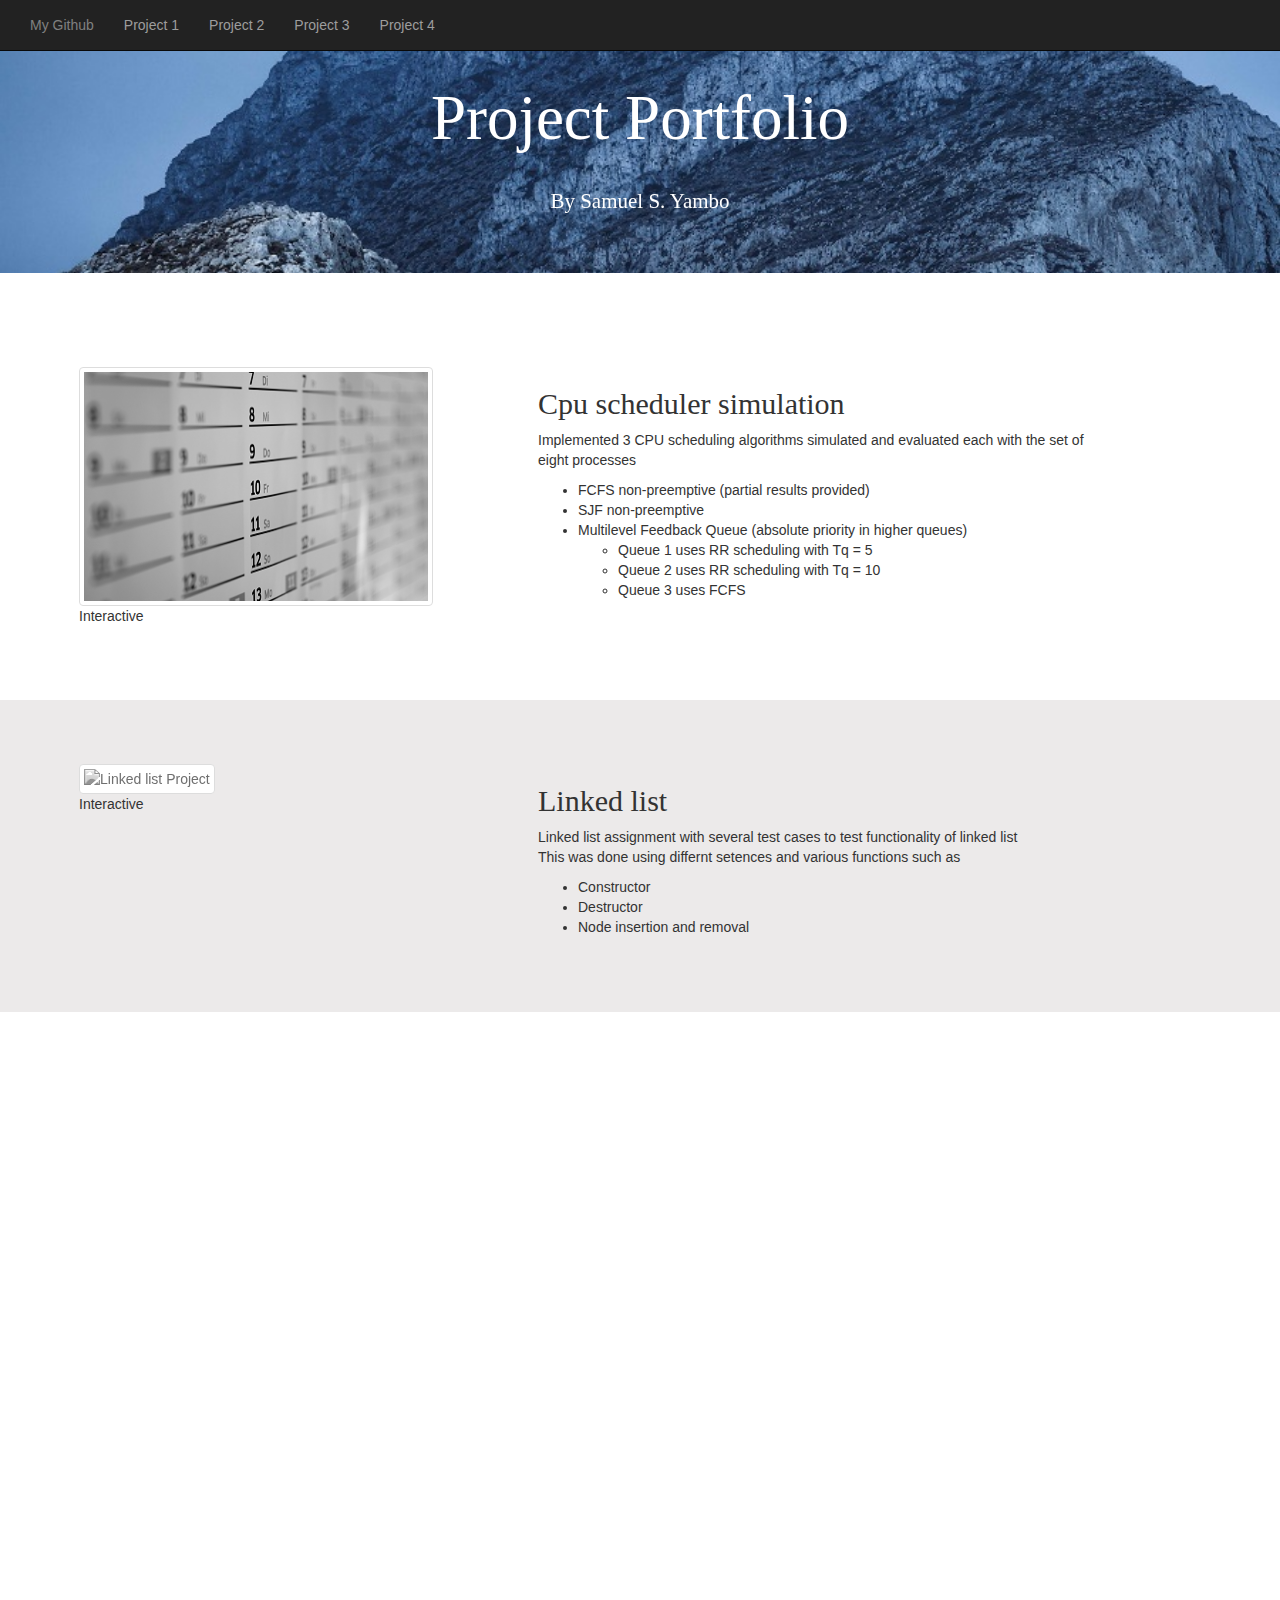
==== index.html @ de7bcdaa "Update index.html" ====
<!DOCTYPE html>
<html lang="en">
<head>
  <title>Samuel Yambo's Project Portfolio | Computer Science</title>
  <meta name="description" content="Project portfolio for Samuel S. Yambo. A computer science student based in South Florida with a passion for problem solving and creative solutions.">
  <meta charset="utf-8">
  <meta name="viewport" content="width=device-width, initial-scale=1">
  <script src="https://ajax.googleapis.com/ajax/libs/jquery/3.5.1/jquery.min.js" defer></script>
  <script src="https://maxcdn.bootstrapcdn.com/bootstrap/3.4.1/js/bootstrap.min.js" defer></script>
  <link rel="stylesheet" href="bootstrap.min.css">  
  <link rel="stylesheet" href="style.css">
  <link rel="stylesheet" href="https://unpkg.com/aos@next/dist/aos.css" />
  
  <!-- Global site tag (gtag.js) - Google Analytics -->
  <script defer src="https://www.googletagmanager.com/gtag/js?id=G-B036YCTXQW"></script>
  <script defer>
  window.dataLayer = window.dataLayer || [];
  function gtag(){dataLayer.push(arguments);}
  gtag('js', new Date());
  gtag('config', 'G-B036YCTXQW');
  </script>
</head>

<body>

<nav class="navbar navbar-inverse navbar-fixed-top">
  <div class="container-fluid">
    <div class="navbar-header">
      <button type="button" class="navbar-toggle" data-toggle="collapse" data-target="#myNavbar">
        <span class="icon-bar"></span>
        <span class="icon-bar"></span>
        <span class="icon-bar"></span>                        
      </button>
    </div>
    <div class="collapse navbar-collapse" id="myNavbar">
      <ul class="nav navbar-nav">
        <li ><a style="color:gray" href="https://github.com/YamboS">My Github</a></li>
        <li><a href="#Project1" >Project 1</a></li>
        <li><a href="#Project2" >Project 2</a></li>
        <li><a href="#Project3" >Project 3</a></li>
        <li><a href="#Project4" >Project 4</a></li>
      </ul>
    </div>
  </div>
</nav>

<div class="jumbotron" id="bround" style="padding: 64px 64px 40px 64px;color: rgb(255, 255, 255);">
  <div class="container text-center">
    <h1 data-aos="fade">Project Portfolio <br> <span style="font-size:21px;">By Samuel S. Yambo</span></h1>      
  </div>
</div>

<div class="container" id="Project1" data-aos="fade-right">
  <div class="col-sm-4">
    <a href="p1.html">
      <img src="pics/schedule.webp" decoding="async" alt="Cpu scheduler simulation" class="img-thumbnail">
    </a>
    <p>Interactive</p>
  </div>   
  <div class="col-sm-6" id="section">
    <h2>Cpu scheduler simulation</h2>
    <p>
      Implemented 3 CPU scheduling algorithms 
      simulated and evaluated each with the set of eight processes
      <ul>
        <li>FCFS non-preemptive (partial results provided)</li>
        <li>SJF non-preemptive </li>
        <li>Multilevel Feedback Queue (absolute priority in higher queues)</li>
        <ul>
          <li>Queue 1 uses RR scheduling with Tq = 5</li>
          <li>Queue 2 uses RR scheduling with Tq = 10</li>
          <li>Queue 3 uses FCFS</li>
        </ul>
      </ul>
    </p>
  </div>                         
  <div class="col-sm-2"></div>
</div>   

<div class="container" id="Project2" data-aos="fade-right">
  <div class="col-sm-4">
    <a href="p2.html">
      <img src="pics/list.png" decoding="async" alt="Linked list Project" class="img-thumbnail" loading="lazy">
    </a>    
    <p>Interactive</p>
  </div>
  <div class="col-sm-6" id="section">
    <h2>Linked list</h2>
      <p>
        Linked list assignment with several test cases to test functionality of linked list <br>
        This was done using differnt setences and various functions such as
        <ul>
          <li>Constructor</li>
          <li>Destructor</li>
          <li>Node insertion and removal</li>
        </ul>
      </p>
  </div>            
  <div class="col-sm-2"></div>
</div>

<div class="container" id="Project3" data-aos="fade-right">
  <div class="col-sm-4">
    <a href="https://github.com/YamboS/Projects/tree/main/project%20source%20code/project%203">
      <img src="pics/flower.webp" decoding="async" alt="Iris flower set Project" class="img-thumbnail" loading="lazy">
    </a>
    <p>Non-Interactive</p>
  </div>  
  <div class="col-sm-6" id="section">
    <h2>Iris flower set</h2>
    <p>
        For each of the four flower attributes these values were calculated and then normalized
        <ul>
          <li>Minimum,  Maximum,  Mean, and  Standard deviation</li>  
        </ul>
        <span style="color:gray">A scatter plots of the data, two features at a time based off</span>
        <ul>
          <li>sepal width vs. sepal length </li>
          <li>petal width vs. petal length</li>
        </ul>        
         <span style="color:gray" >A manual decision tree classifier based off of petal width and length</span>
    </p>
  </div>
  <div class="col-sm-2"></div>                
</div> 

<div class="container" id="Project4" data-aos="fade-right">
  <div class="col-sm-4">
  <a href="https://github.com/YamboS/Projects/tree/main/project%20source%20code/project%204">
      <img src="pics/car.webp" decoding="async" alt="Epa car data Project" class="img-thumbnail" loading="lazy">
  </a>
  <p>Non-Interactive</p>
  </div>
  <div class="col-sm-6" id="section">
    <h2>Epa car data</h2>
    <p>
        Finds vehicles that are within a user provided range and, 
        displays information (make, model) 
        <br>about vehicles that fall withing that range 
    </p>
    <p>Ask the user to choose from 3 options: 
      <ul>
        <li>Highway MPG</li>
        <li>City MPG</li>
        <li>Overall MPG</li>
      </ul>
      <span style="color:gray">Prompt user to input the preferred way to produce the plot:</span>
      <br>
      <ul>
        <li>Display on screen</li>
        <li>Save to file.</li>                
      </ul>
      <br>
  </div>            
  <div class="col-sm-2"></div>
</div>
<script src="https://unpkg.com/aos@next/dist/aos.js"></script>
<script>
  AOS.init();
</script>
</body>
</html>
---- style.css ----
#bround{    
    background-image: url(pics/background.jpg);   
    height: 90%;
    background-position: center;
    background-repeat: no-repeat;
    background-size: 100%;
  }
  
  h1,h2{
    font-family: 'Playfair Display', serif;
  }
  p,ul,li{
    font-family: 'Lato', sans-serif;
  }
    
  .navbar {
    margin-bottom: 0;
    border-radius: 0;
      
  }
    
  footer {
    background-color:black;
    padding: 25px;
  }

  #Project2,#Project4{
    background-color: rgb(236, 234, 234);
    padding: 64px;
    min-width: 100%;
  }

  #Project1,#Project3 {
    background-color: rgb(255, 255, 255);
    padding: 64px;
    min-width: 100%;
  }
  .img-thumbnail {
    filter: grayscale(100%);
    -webkit-filter: grayscale(100%);
  }

  .img-thumbnail:hover {
    filter: none;
    -webkit-filter: grayscale(0);
  }
  #section{
    margin-left:75px ;
  }
  @media only screen and (max-device-width: 600px){
    #section{
      margin-left: auto;
    }

    img{
      width: 235px;
      height: 160px;
    }
  }
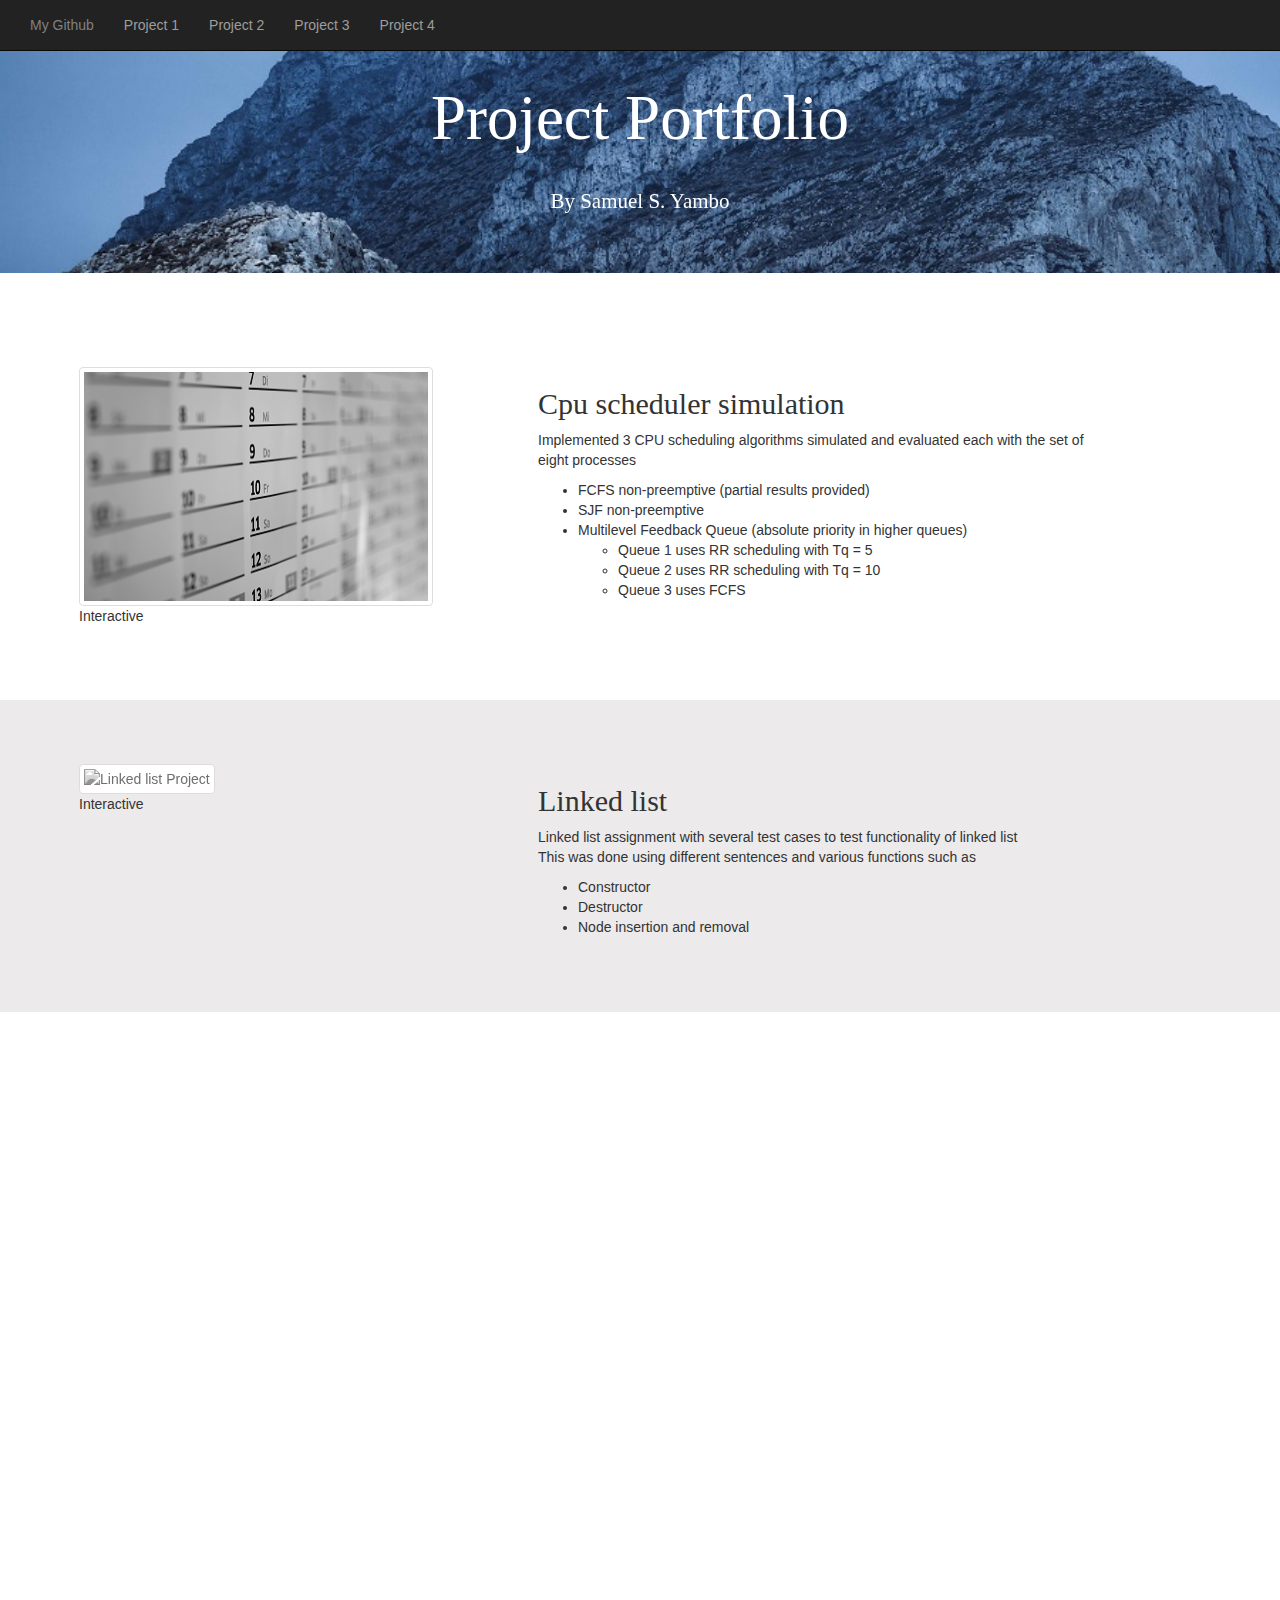
==== commit d264aa5c: "Update index.html" ====
--- a/index.html
+++ b/index.html
@@ -88,7 +88,7 @@
     <h2>Linked list</h2>
       <p>
         Linked list assignment with several test cases to test functionality of linked list <br>
-        This was done using differnt setences and various functions such as
+        This was done using different sentences  and various functions such as
         <ul>
           <li>Constructor</li>
           <li>Destructor</li>
@@ -136,7 +136,7 @@
     <p>
         Finds vehicles that are within a user provided range and, 
         displays information (make, model) 
-        <br>about vehicles that fall withing that range 
+        <br>about vehicles that fall within that range 
     </p>
     <p>Ask the user to choose from 3 options: 
       <ul>
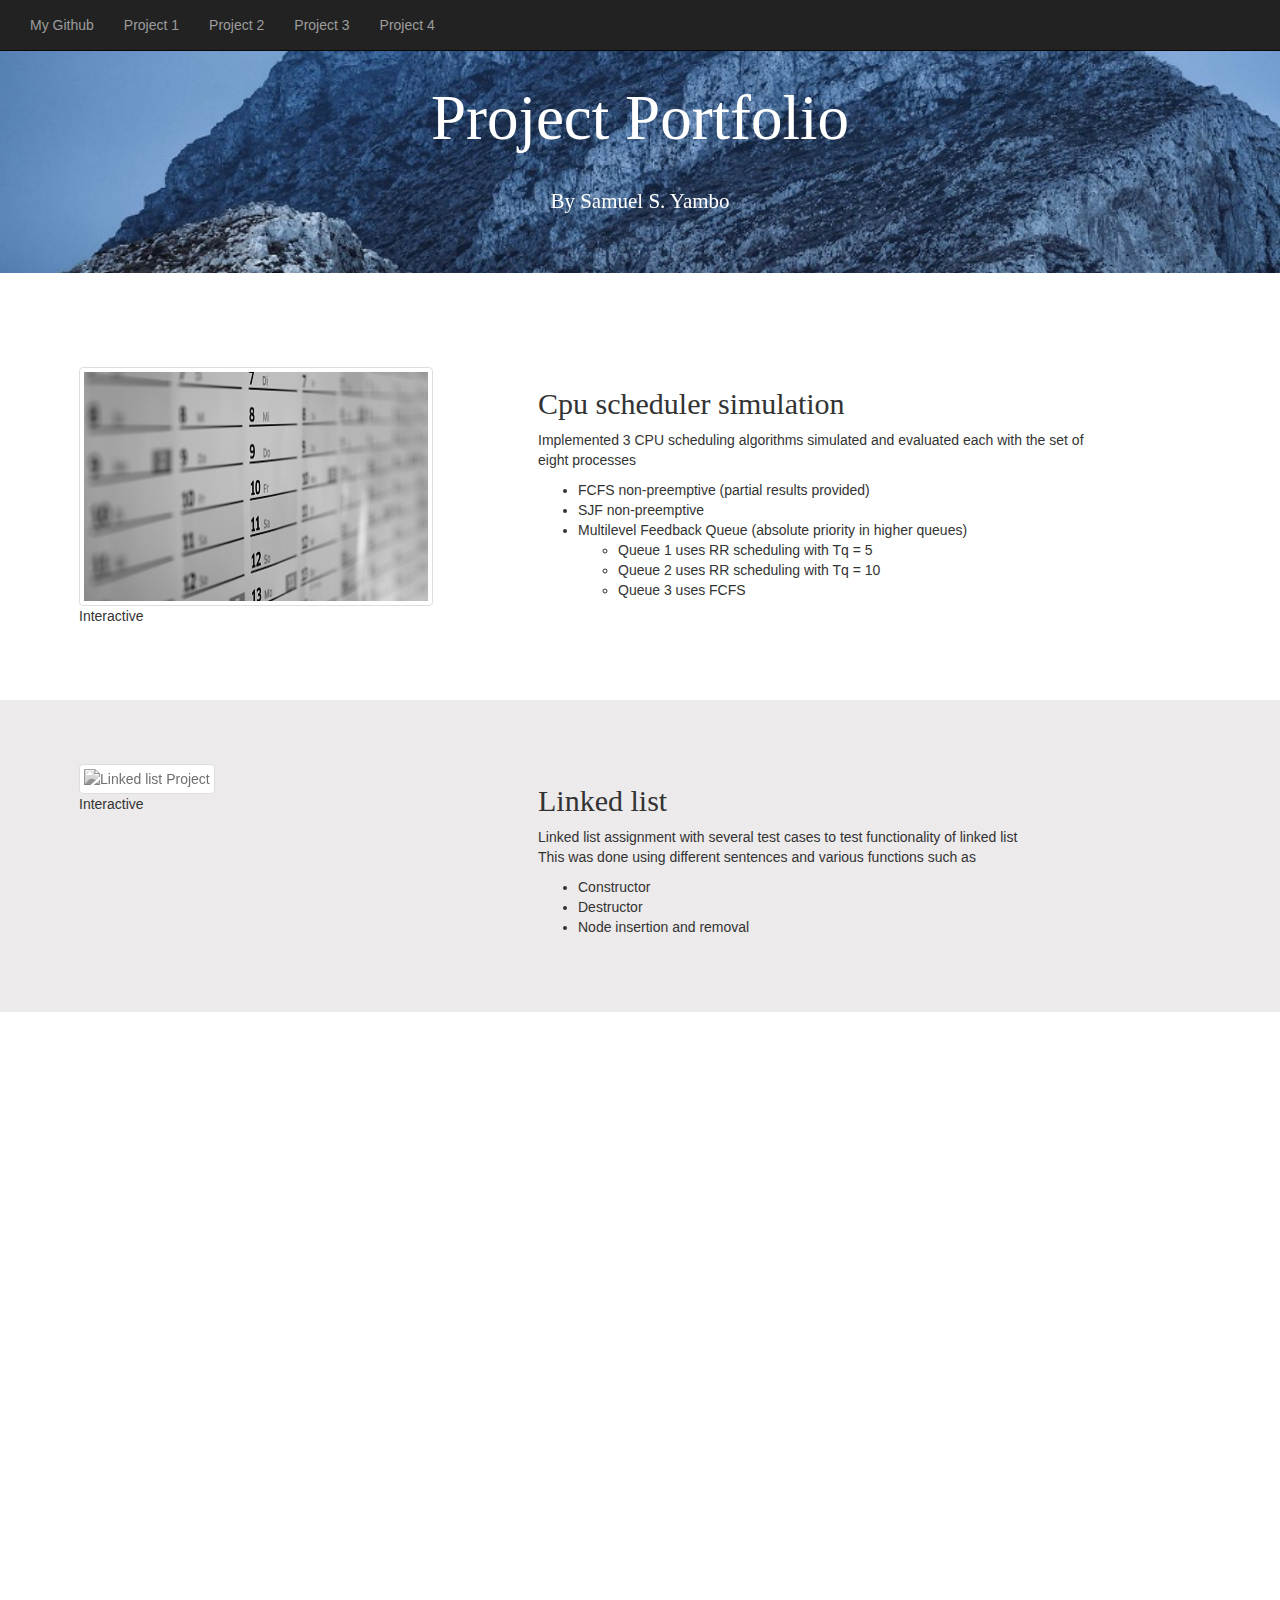
==== commit bfda1f9d: "Update index.html" ====
--- a/index.html
+++ b/index.html
@@ -2,15 +2,12 @@
 <html lang="en">
 <head>
   <title>Samuel Yambo's Project Portfolio | Computer Science</title>
-  <meta name="description" content="Project portfolio for Samuel S. Yambo. A computer science student based in South Florida with a passion for problem solving and creative solutions.">
+  <meta name="description" content="Project portfolio for Samuel Yambo, a computer science student based in South Florida with a passion for problem solving and creative solutions.">
   <meta charset="utf-8">
-  <meta name="viewport" content="width=device-width, initial-scale=1">
-  <script src="https://ajax.googleapis.com/ajax/libs/jquery/3.5.1/jquery.min.js" defer></script>
-  <script src="https://maxcdn.bootstrapcdn.com/bootstrap/3.4.1/js/bootstrap.min.js" defer></script>
+  <meta name="viewport" content="width=device-width, initial-scale=1"> 
   <link rel="stylesheet" href="bootstrap.min.css">  
   <link rel="stylesheet" href="style.css">
-  <link rel="stylesheet" href="https://unpkg.com/aos@next/dist/aos.css" />
-  
+  <link rel="stylesheet" href="https://unpkg.com/aos@next/dist/aos.css" />  
   <!-- Global site tag (gtag.js) - Google Analytics -->
   <script defer src="https://www.googletagmanager.com/gtag/js?id=G-B036YCTXQW"></script>
   <script defer>
@@ -26,7 +23,7 @@
 <nav class="navbar navbar-inverse navbar-fixed-top">
   <div class="container-fluid">
     <div class="navbar-header">
-      <button type="button" class="navbar-toggle" data-toggle="collapse" data-target="#myNavbar">
+      <button type="button" class="navbar-toggle" data-toggle="collapse" aria-label="Dropdown button" data-target="#myNavbar">
         <span class="icon-bar"></span>
         <span class="icon-bar"></span>
         <span class="icon-bar"></span>                        
@@ -34,7 +31,7 @@
     </div>
     <div class="collapse navbar-collapse" id="myNavbar">
       <ul class="nav navbar-nav">
-        <li ><a style="color:gray" href="https://github.com/YamboS">My Github</a></li>
+        <li ><a href="https://github.com/YamboS">My Github</a></li>
         <li><a href="#Project1" >Project 1</a></li>
         <li><a href="#Project2" >Project 2</a></li>
         <li><a href="#Project3" >Project 3</a></li>
@@ -66,11 +63,13 @@
         <li>FCFS non-preemptive (partial results provided)</li>
         <li>SJF non-preemptive </li>
         <li>Multilevel Feedback Queue (absolute priority in higher queues)</li>
-        <ul>
+        <li style="list-style-type: none;">
+        <ul >
           <li>Queue 1 uses RR scheduling with Tq = 5</li>
           <li>Queue 2 uses RR scheduling with Tq = 10</li>
           <li>Queue 3 uses FCFS</li>
         </ul>
+      </li>
       </ul>
     </p>
   </div>                         
@@ -113,12 +112,12 @@
         <ul>
           <li>Minimum,  Maximum,  Mean, and  Standard deviation</li>  
         </ul>
-        <span style="color:gray">A scatter plots of the data, two features at a time based off</span>
+        <span style="color:rgb(96, 95, 95)">A scatter plots of the data, two features at a time based off</span>
         <ul>
           <li>sepal width vs. sepal length </li>
           <li>petal width vs. petal length</li>
         </ul>        
-         <span style="color:gray" >A manual decision tree classifier based off of petal width and length</span>
+         <span style="color:rgb(96, 95, 95)" >A manual decision tree classifier based off of petal width and length</span>
     </p>
   </div>
   <div class="col-sm-2"></div>                
@@ -144,7 +143,7 @@
         <li>City MPG</li>
         <li>Overall MPG</li>
       </ul>
-      <span style="color:gray">Prompt user to input the preferred way to produce the plot:</span>
+      <span style="color:rgb(96, 95, 95)">Prompt user to input the preferred way to produce the plot:</span>
       <br>
       <ul>
         <li>Display on screen</li>
@@ -154,6 +153,8 @@
   </div>            
   <div class="col-sm-2"></div>
 </div>
+<script src="https://ajax.googleapis.com/ajax/libs/jquery/3.5.1/jquery.min.js" defer></script>
+<script src="https://maxcdn.bootstrapcdn.com/bootstrap/3.4.1/js/bootstrap.min.js" defer></script>
 <script src="https://unpkg.com/aos@next/dist/aos.js"></script>
 <script>
   AOS.init();
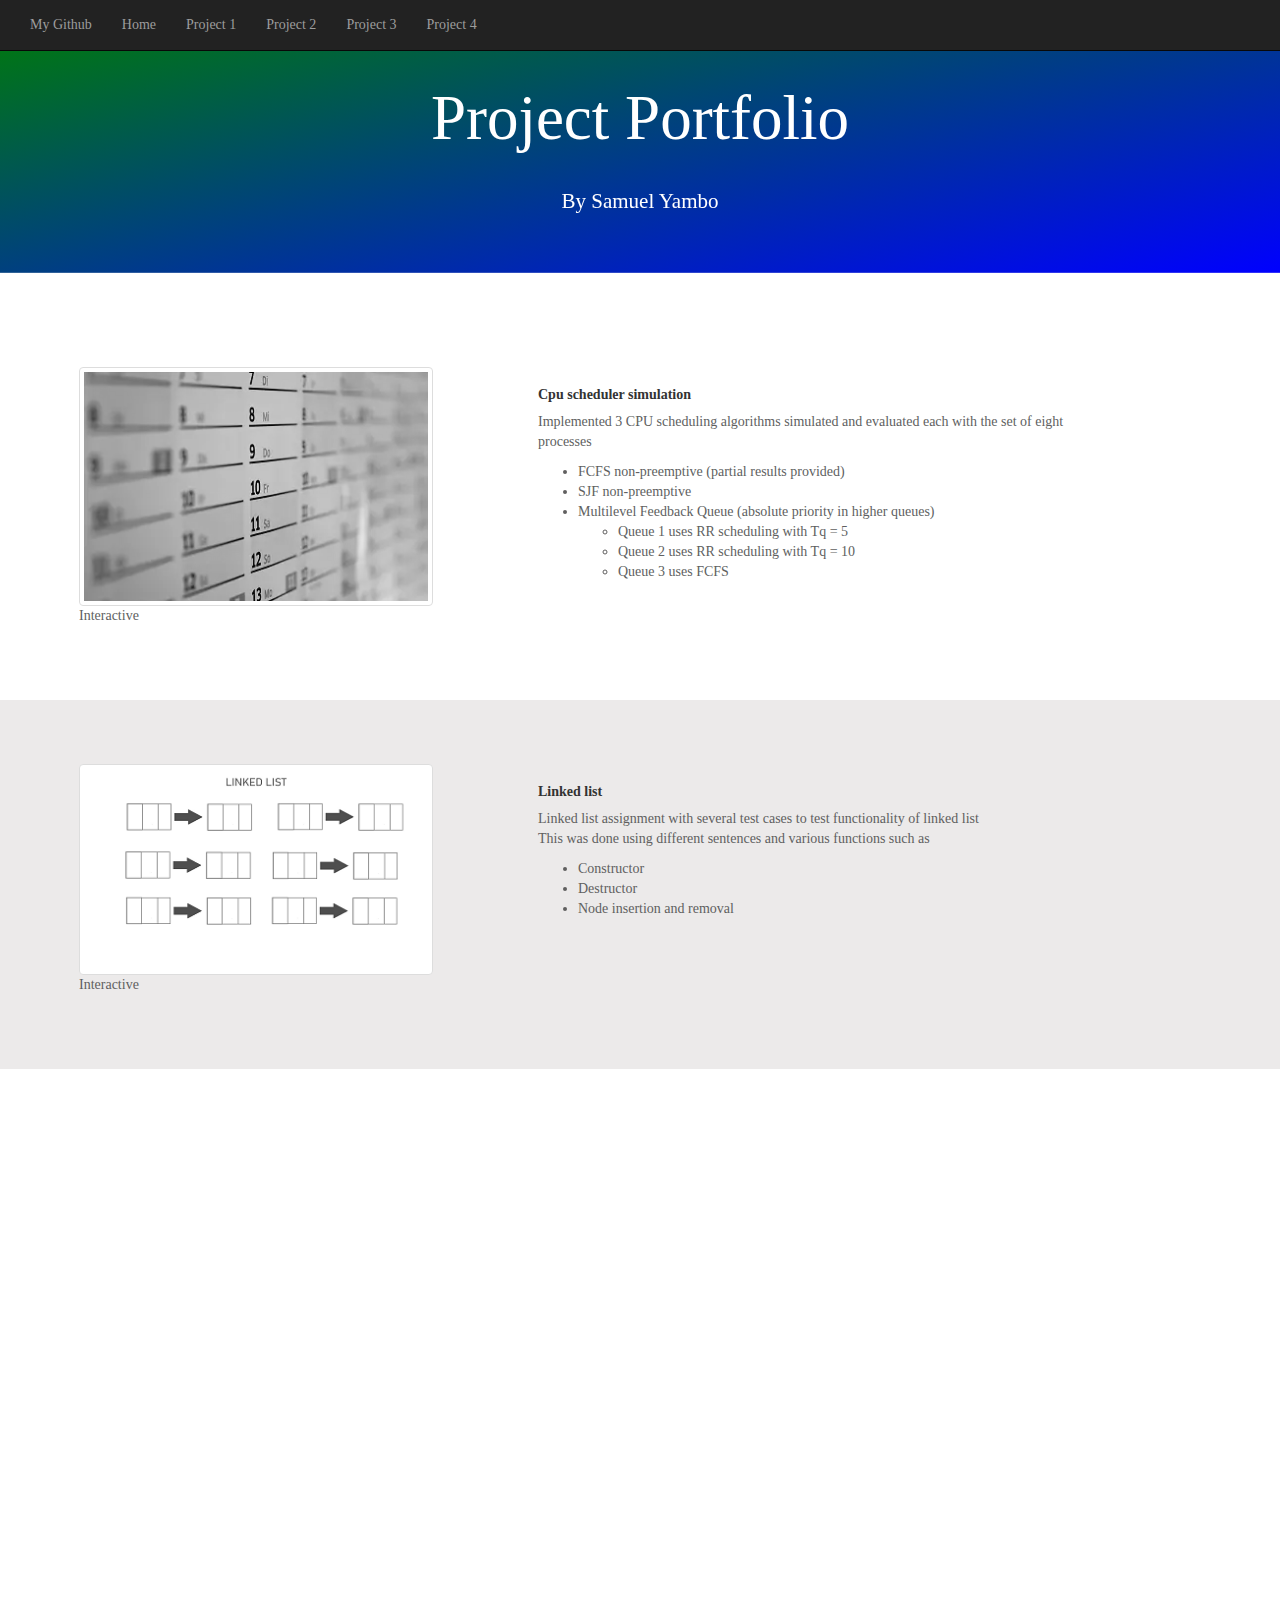
==== commit 96b08768: "Updates to site" ====
--- a/index.html
+++ b/index.html
@@ -1,6 +1,15 @@
 <!DOCTYPE html>
 <html lang="en">
 <head>
+  <!-- Google tag (gtag.js) -->
+<script async src="https://www.googletagmanager.com/gtag/js?id=G-B036YCTXQW"></script>
+<script>
+  window.dataLayer = window.dataLayer || [];
+  function gtag(){dataLayer.push(arguments);}
+  gtag('js', new Date());
+
+  gtag('config', 'G-B036YCTXQW');
+</script>
   <title>Samuel Yambo's Project Portfolio | Computer Science</title>
   <meta name="description" content="Project portfolio for Samuel Yambo, a computer science student based in South Florida with a passion for problem solving and creative solutions.">
   <meta charset="utf-8">
@@ -8,14 +17,7 @@
   <link rel="stylesheet" href="bootstrap.min.css">  
   <link rel="stylesheet" href="style.css">
   <link rel="stylesheet" href="https://unpkg.com/aos@next/dist/aos.css" />  
-  <!-- Global site tag (gtag.js) - Google Analytics -->
-  <script defer src="https://www.googletagmanager.com/gtag/js?id=G-B036YCTXQW"></script>
-  <script defer>
-  window.dataLayer = window.dataLayer || [];
-  function gtag(){dataLayer.push(arguments);}
-  gtag('js', new Date());
-  gtag('config', 'G-B036YCTXQW');
-  </script>
+  <link rel="icon" href="sy-low-resolution-color-logo.png">
 </head>
 
 <body>
@@ -31,7 +33,8 @@
     </div>
     <div class="collapse navbar-collapse" id="myNavbar">
       <ul class="nav navbar-nav">
-        <li ><a href="https://github.com/YamboS">My Github</a></li>
+        <li ><a href="https://github.com/YamboS">My Github</a></li>        
+        <li><a href="#bround" >Home</a></li>
         <li><a href="#Project1" >Project 1</a></li>
         <li><a href="#Project2" >Project 2</a></li>
         <li><a href="#Project3" >Project 3</a></li>
@@ -43,7 +46,7 @@
 
 <div class="jumbotron" id="bround" style="padding: 64px 64px 40px 64px;color: rgb(255, 255, 255);">
   <div class="container text-center">
-    <h1 data-aos="fade">Project Portfolio <br> <span style="font-size:21px;">By Samuel S. Yambo</span></h1>      
+    <h1 data-aos="fade">Project Portfolio <br> <span style="font-size:21px;">By Samuel Yambo</span></h1>      
   </div>
 </div>
 
--- a/style.css
+++ b/style.css
@@ -1,62 +1,26 @@
-
+html{
+  scroll-behavior: smooth;
+}  
   #bround{    
-    background-image: url(pics/background.jpg);   
+    background-image: linear-gradient(to bottom right, green, blue);
     height: 90%;
     background-position: center;
     background-repeat: no-repeat;
     background-size: 100%;
   }
-  
-  h1,h2{
-    font-family: 'Playfair Display', serif;
-  }
-  p,ul,li{
-    font-family: 'Lato', sans-serif;
-  }
-    
-  .navbar {
-    margin-bottom: 0;
-    border-radius: 0;
-      
-  }
-    
-  footer {
-    background-color:black;
-    padding: 25px;
-  }
-
-  #Project2,#Project4{
-    background-color: rgb(236, 234, 234);
-    padding: 64px;
-    min-width: 100%;
-  }
-
-  #Project1,#Project3 {
-    background-color: rgb(255, 255, 255);
-    padding: 64px;
-    min-width: 100%;
-  }
-  .img-thumbnail {
-    filter: grayscale(100%);
-    -webkit-filter: grayscale(100%);
-  }
-
-  .img-thumbnail:hover {
-    filter: none;
-    -webkit-filter: grayscale(0);
-  }
-  #section{
-    margin-left:75px ;
-  }
+  *{font-family: 'Playfair Display', serif;}
+  p,li{color: rgb(96, 95, 95);}
+  h2{font-size: 14px;font-weight: 700;}      
+  .navbar {margin-bottom: 0;border-radius: 0;}    
+  footer {background-color:black; padding: 25px;}
+  #Project2,#Project4{background-color: rgb(236, 234, 234); padding: 64px; min-width: 100%;}
+  #Project1,#Project3 {background-color: rgb(255, 255, 255);padding: 64px;min-width: 100%;}
+  .img-thumbnail {filter: grayscale(100%);-webkit-filter: grayscale(100%);}
+  .img-thumbnail:hover {filter: none;-webkit-filter: grayscale(0);}
+  #section{margin-left:75px;}
   @media only screen and (max-device-width: 600px){
-    #section{
-      margin-left: auto;
-    }
-
-    img{
-      width: 235px;
-      height: 160px;
-    }
+    #section{margin-left: auto;}
+    img{width: 235px;height: 160px;}
   }
  
   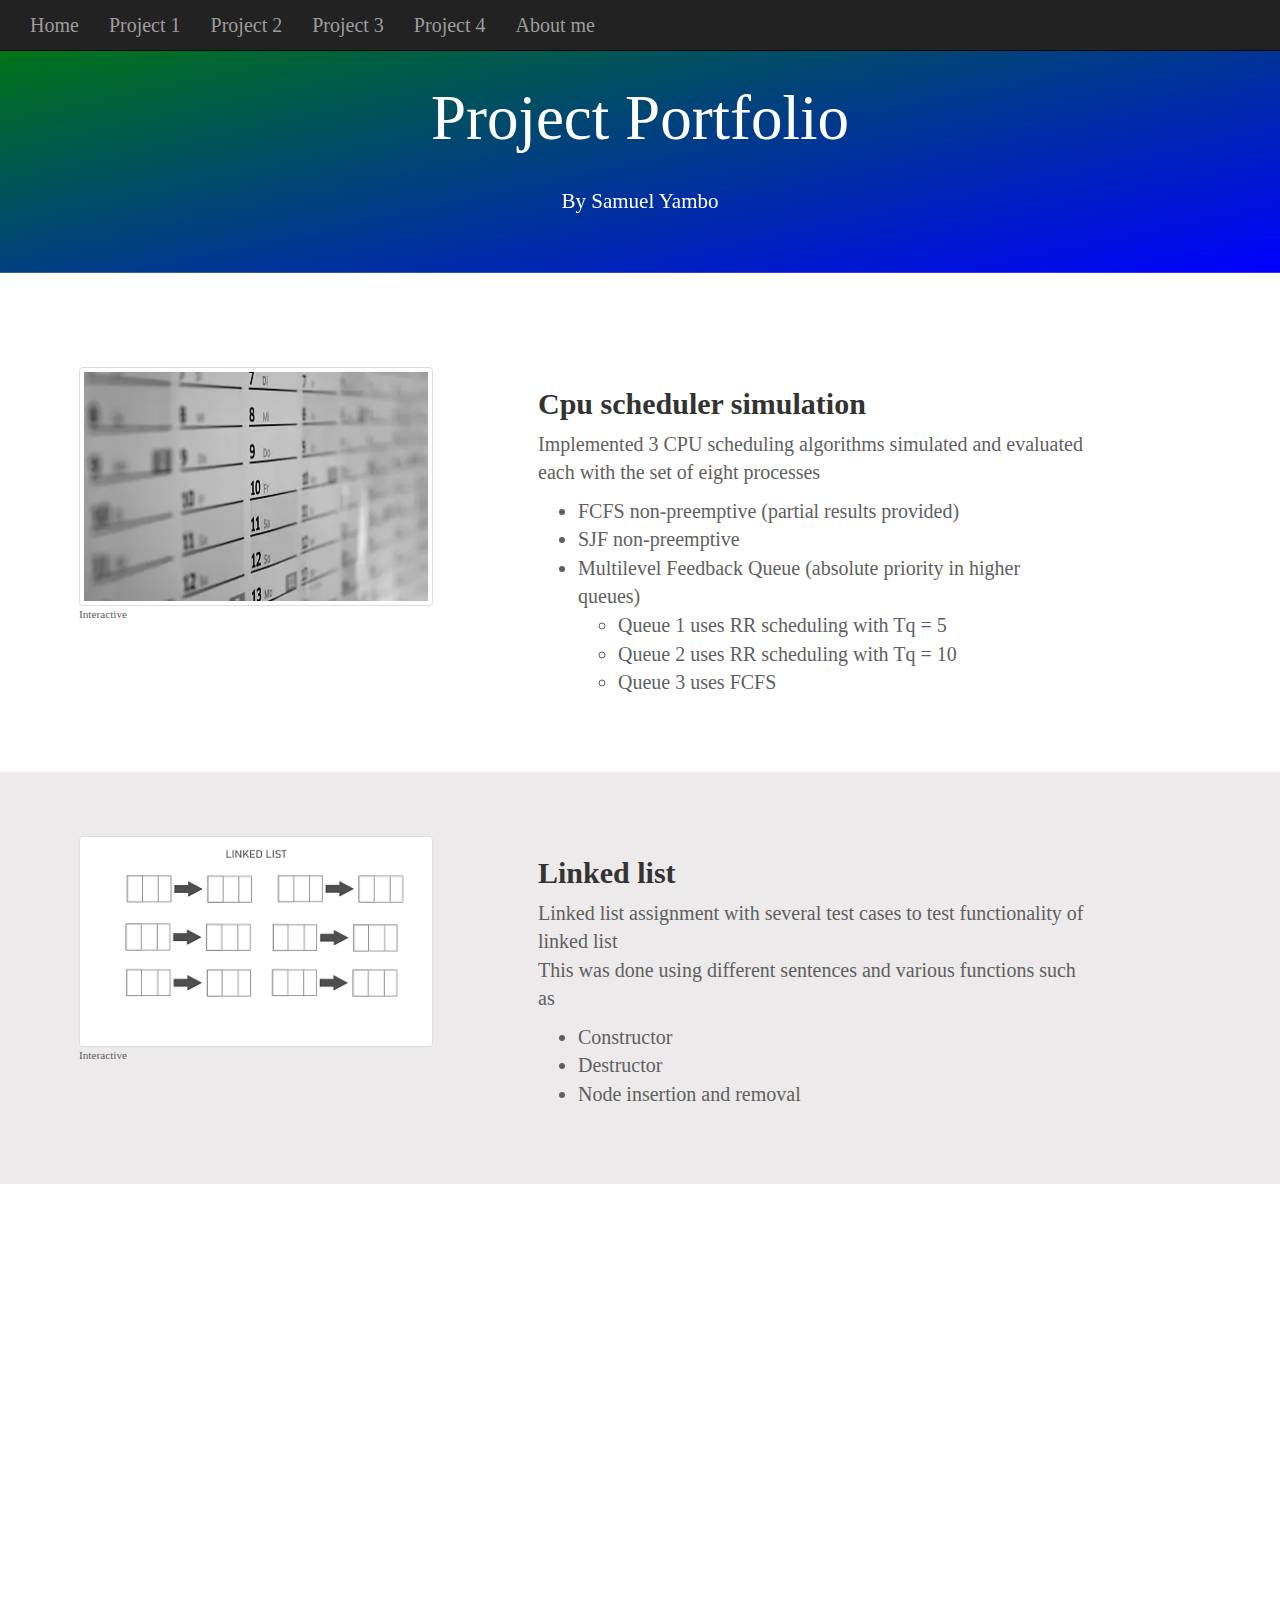
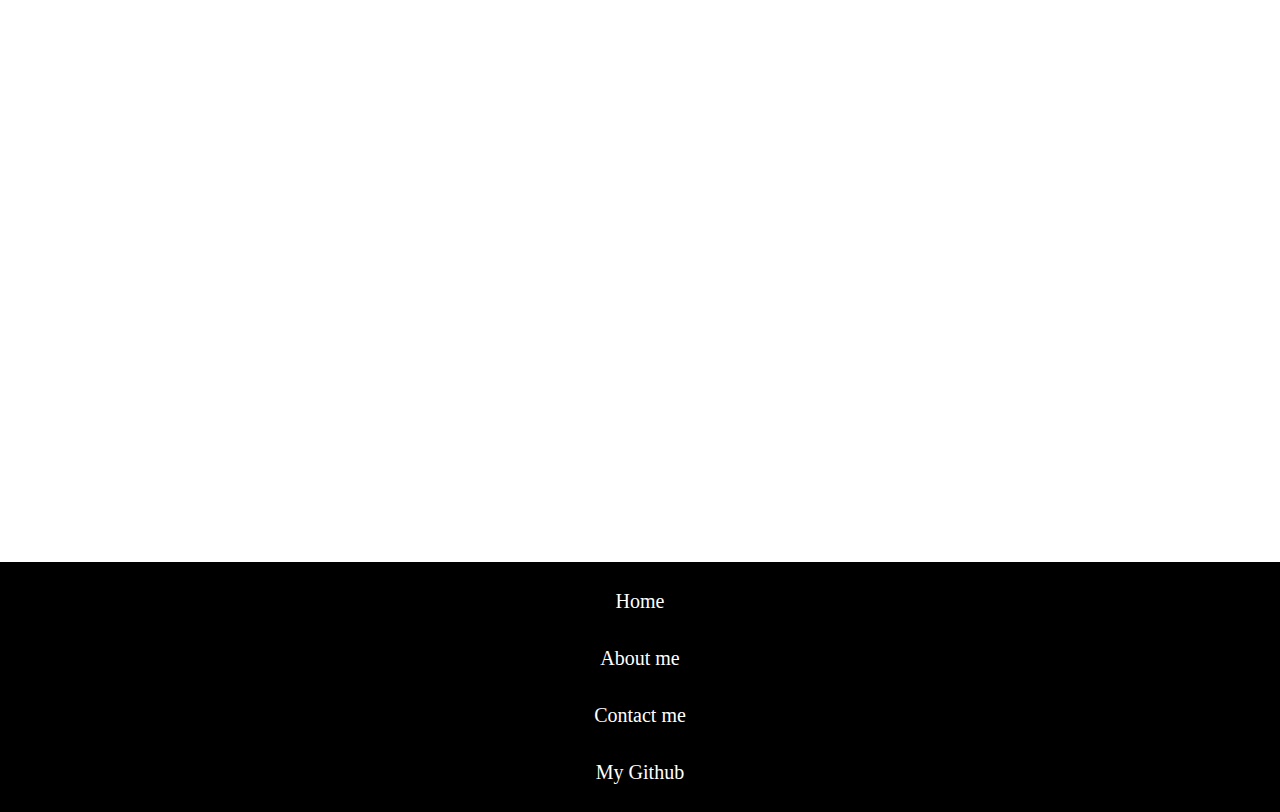
==== commit 4fad9e66: "Adding and removing" ====
--- a/index.html
+++ b/index.html
@@ -19,9 +19,6 @@
   <link rel="stylesheet" href="https://unpkg.com/aos@next/dist/aos.css" />  
   <link rel="icon" href="sy-low-resolution-color-logo.png">
 </head>
-
-<body>
-
 <nav class="navbar navbar-inverse navbar-fixed-top">
   <div class="container-fluid">
     <div class="navbar-header">
@@ -32,30 +29,30 @@
       </button>
     </div>
     <div class="collapse navbar-collapse" id="myNavbar">
-      <ul class="nav navbar-nav">
-        <li ><a href="https://github.com/YamboS">My Github</a></li>        
+      <ul class="nav navbar-nav">        
         <li><a href="#bround" >Home</a></li>
         <li><a href="#Project1" >Project 1</a></li>
         <li><a href="#Project2" >Project 2</a></li>
         <li><a href="#Project3" >Project 3</a></li>
         <li><a href="#Project4" >Project 4</a></li>
+        <li><a href="About-Me.html" >About me</a></li>
       </ul>
     </div>
   </div>
 </nav>
-
+<!--Jumbotron-->
 <div class="jumbotron" id="bround" style="padding: 64px 64px 40px 64px;color: rgb(255, 255, 255);">
   <div class="container text-center">
     <h1 data-aos="fade">Project Portfolio <br> <span style="font-size:21px;">By Samuel Yambo</span></h1>      
   </div>
 </div>
-
+<body>
 <div class="container" id="Project1" data-aos="fade-right">
   <div class="col-sm-4">
-    <a href="p1.html">
-      <img src="pics/schedule.webp" decoding="async" alt="Cpu scheduler simulation" class="img-thumbnail">
+    <a href="project-1.html">
+      <img src="pics/schedule.webp" decoding="async" alt="Cpu scheduler simulation" class="img-thumbnail" loading="lazy">
     </a>
-    <p>Interactive</p>
+    <p style="font-size:1.125rem;">Interactive</p>
   </div>   
   <div class="col-sm-6" id="section">
     <h2>Cpu scheduler simulation</h2>
@@ -81,10 +78,10 @@
 
 <div class="container" id="Project2" data-aos="fade-right">
   <div class="col-sm-4">
-    <a href="p2.html">
+    <a href="project-2.html">
       <img src="pics/list.png" decoding="async" alt="Linked list Project" class="img-thumbnail" loading="lazy">
     </a>    
-    <p>Interactive</p>
+    <p style="font-size:1.125rem;">Interactive</p>
   </div>
   <div class="col-sm-6" id="section">
     <h2>Linked list</h2>
@@ -106,7 +103,7 @@
     <a href="https://github.com/YamboS/Projects/tree/main/project%20source%20code/project%203">
       <img src="pics/flower.webp" decoding="async" alt="Iris flower set Project" class="img-thumbnail" loading="lazy">
     </a>
-    <p>Non-Interactive</p>
+    <p style="font-size:1.125rem;">Non-Interactive</p>
   </div>  
   <div class="col-sm-6" id="section">
     <h2>Iris flower set</h2>
@@ -131,7 +128,7 @@
   <a href="https://github.com/YamboS/Projects/tree/main/project%20source%20code/project%204">
       <img src="pics/car.webp" decoding="async" alt="Epa car data Project" class="img-thumbnail" loading="lazy">
   </a>
-  <p>Non-Interactive</p>
+  <p style="font-size:1.125rem;">Non-Interactive</p>
   </div>
   <div class="col-sm-6" id="section">
     <h2>Epa car data</h2>
@@ -162,5 +159,19 @@
 <script>
   AOS.init();
 </script>
+
+<!-- Footer -->
+<footer class="text-center">  
+  <div  itemscope itemtype="https://schema.org/WebSite">
+    <a itemprop="url" href="https://samyambo.com/">Home</a>    
+    <link itemprop="author" itemtype="Samuel Yambo"/>   
+    <br><br>
+    <a href="About-me.html" itemprop="about" itemtype="About Samuel Yambo">About me</a>    
+    <br><br>
+    <a href="mailto:syambo@yahoo" itemprop="email">Contact me</a>   
+    <br><br>
+    <a href="https://github.com/YamboS">My Github</a>
+</div>
+</footer>
 </body>
 </html>
--- a/style.css
+++ b/style.css
@@ -1,7 +1,8 @@
 html{
-  scroll-behavior: smooth;
+  scroll-behavior: smooth;  
 }  
-  #bround{    
+footer a{color:white;}
+#bround{    
     background-image: linear-gradient(to bottom right, green, blue);
     height: 90%;
     background-position: center;
@@ -10,7 +11,7 @@
   }
   *{font-family: 'Playfair Display', serif;}
   p,li{color: rgb(96, 95, 95);}
-  h2{font-size: 14px;font-weight: 700;}      
+  h2{font-weight: 700;}      
   .navbar {margin-bottom: 0;border-radius: 0;}    
   footer {background-color:black; padding: 25px;}
   #Project2,#Project4{background-color: rgb(236, 234, 234); padding: 64px; min-width: 100%;}
@@ -18,9 +19,16 @@
   .img-thumbnail {filter: grayscale(100%);-webkit-filter: grayscale(100%);}
   .img-thumbnail:hover {filter: none;-webkit-filter: grayscale(0);}
   #section{margin-left:75px;}
+  body{font-size: 2rem;}
+  .portrait{
+    height:clamp(200px, 40%,  400px);
+  }
   @media only screen and (max-device-width: 600px){
     #section{margin-left: auto;}
-    img{width: 235px;height: 160px;}
+    img{width:235px;height: 160px;}
+    .portrait{
+      margin-bottom: 32px;
+    }
   }
  
   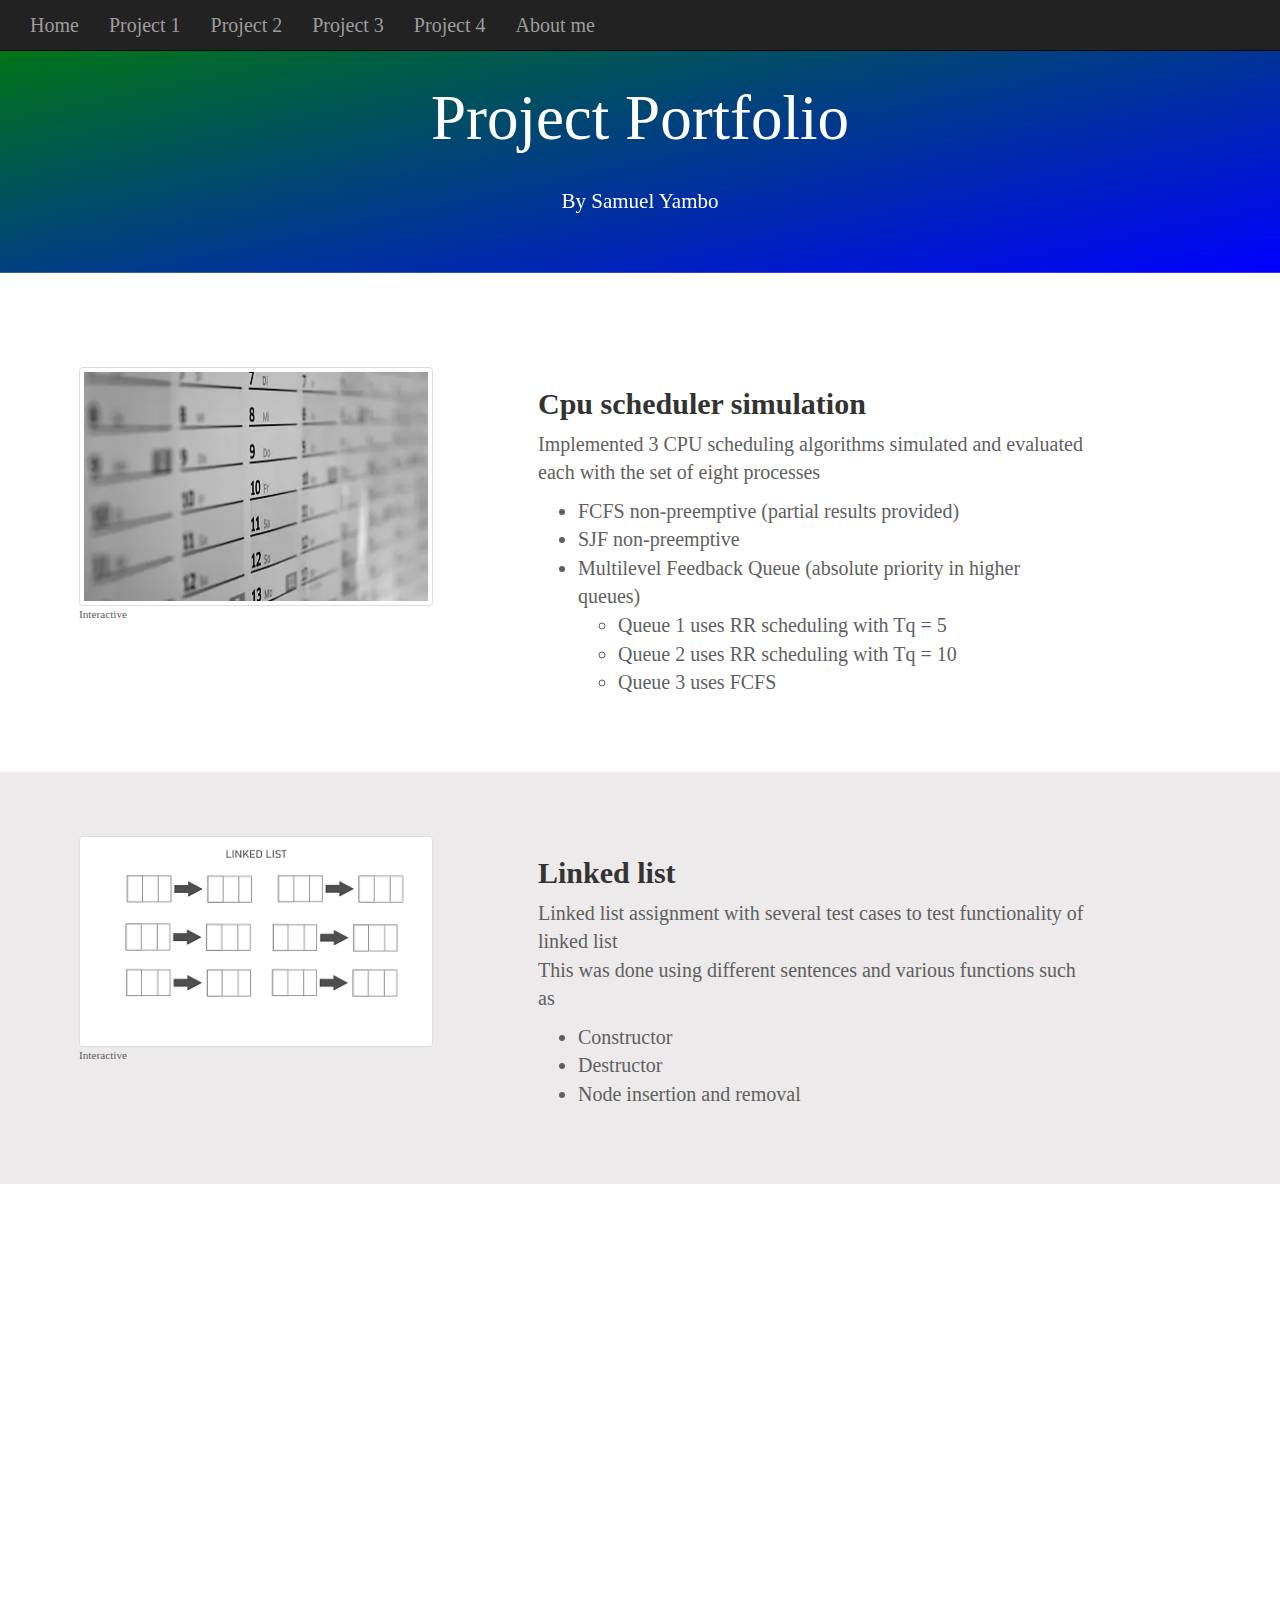
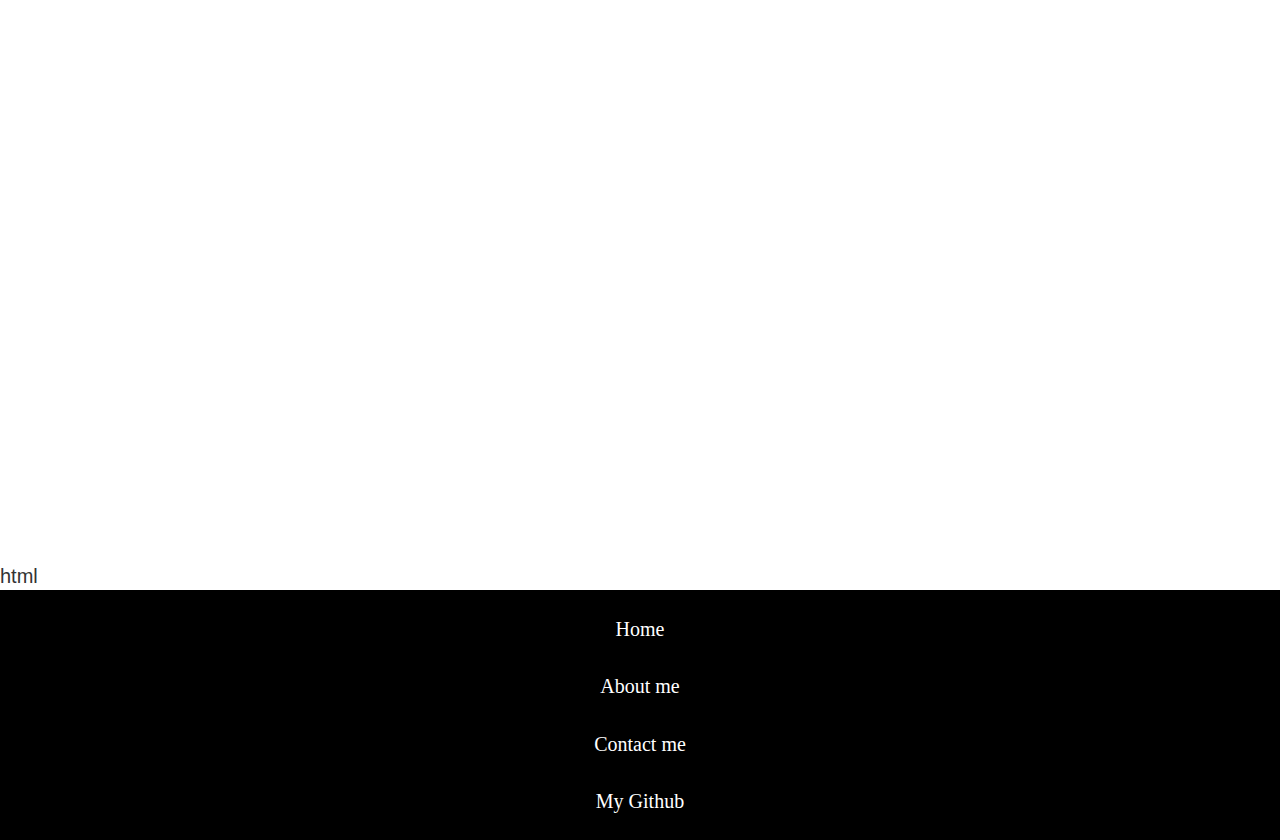
==== commit 04324d43: "Spelling mistake" ====
--- a/index.html
+++ b/index.html
@@ -158,7 +158,7 @@
 <script src="https://unpkg.com/aos@next/dist/aos.js"></script>
 <script>
   AOS.init();
-</script>
+</script>html
 
 <!-- Footer -->
 <footer class="text-center">  
@@ -166,7 +166,7 @@
     <a itemprop="url" href="https://samyambo.com/">Home</a>    
     <link itemprop="author" itemtype="Samuel Yambo"/>   
     <br><br>
-    <a href="About-me.html" itemprop="about" itemtype="About Samuel Yambo">About me</a>    
+    <a href="About-Me.html" itemprop="about" itemtype="About Samuel Yambo">About me</a>    
     <br><br>
     <a href="mailto:syambo@yahoo" itemprop="email">Contact me</a>   
     <br><br>
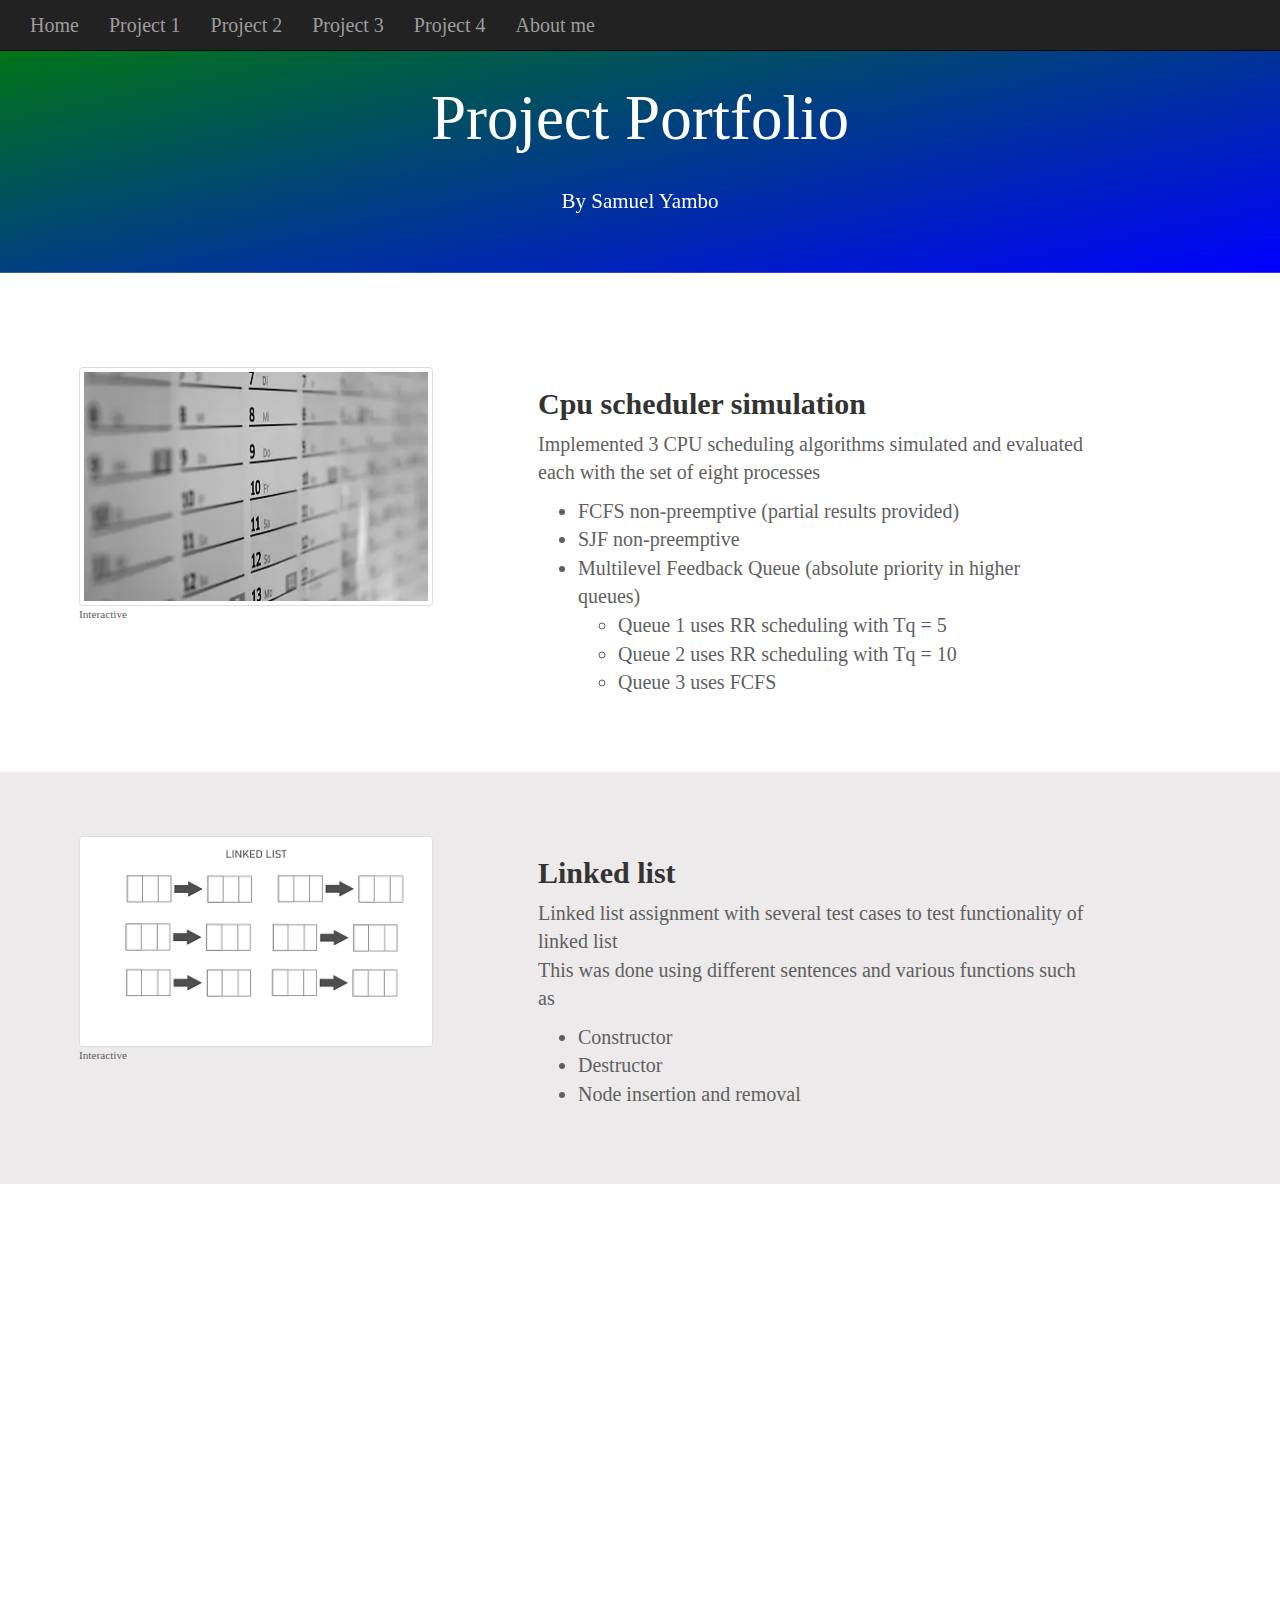
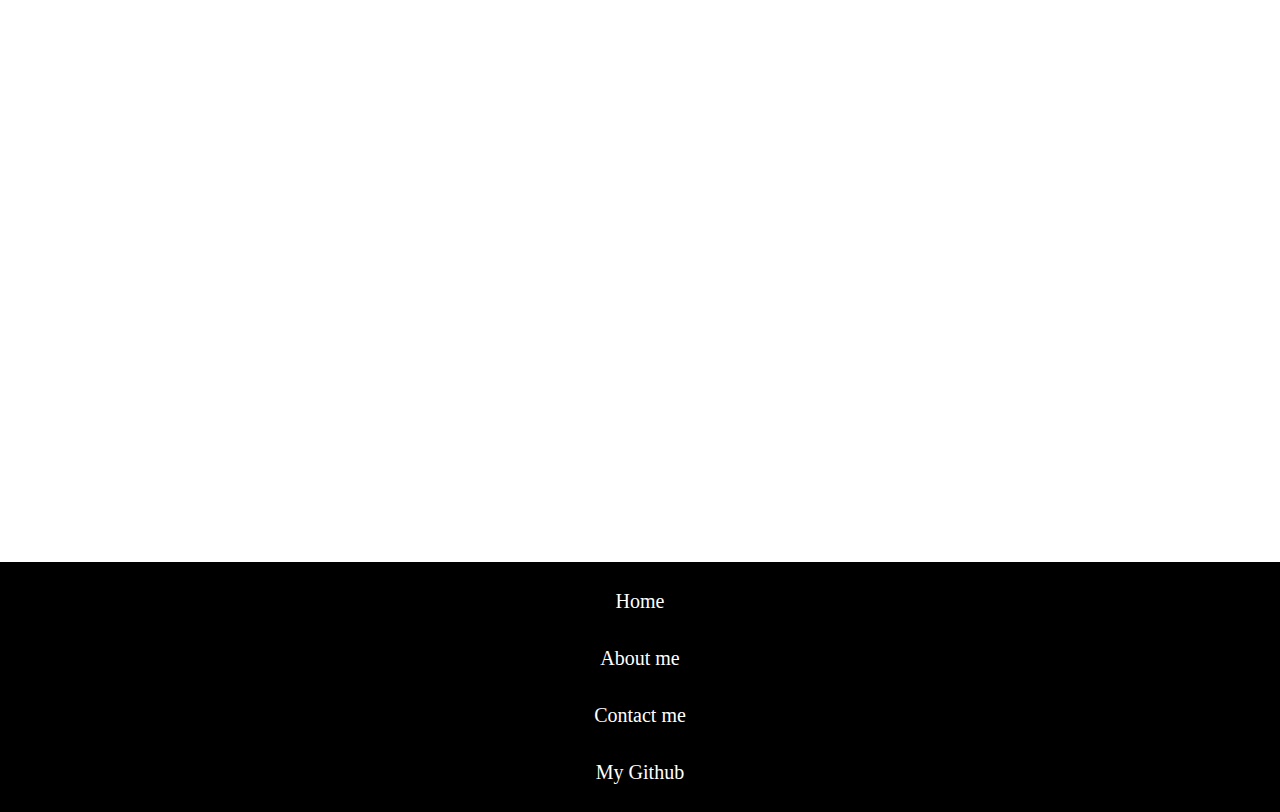
==== commit f3d4e04d: "Update index.html" ====
--- a/index.html
+++ b/index.html
@@ -158,7 +158,7 @@
 <script src="https://unpkg.com/aos@next/dist/aos.js"></script>
 <script>
   AOS.init();
-</script>html
+</script>
 
 <!-- Footer -->
 <footer class="text-center">  
